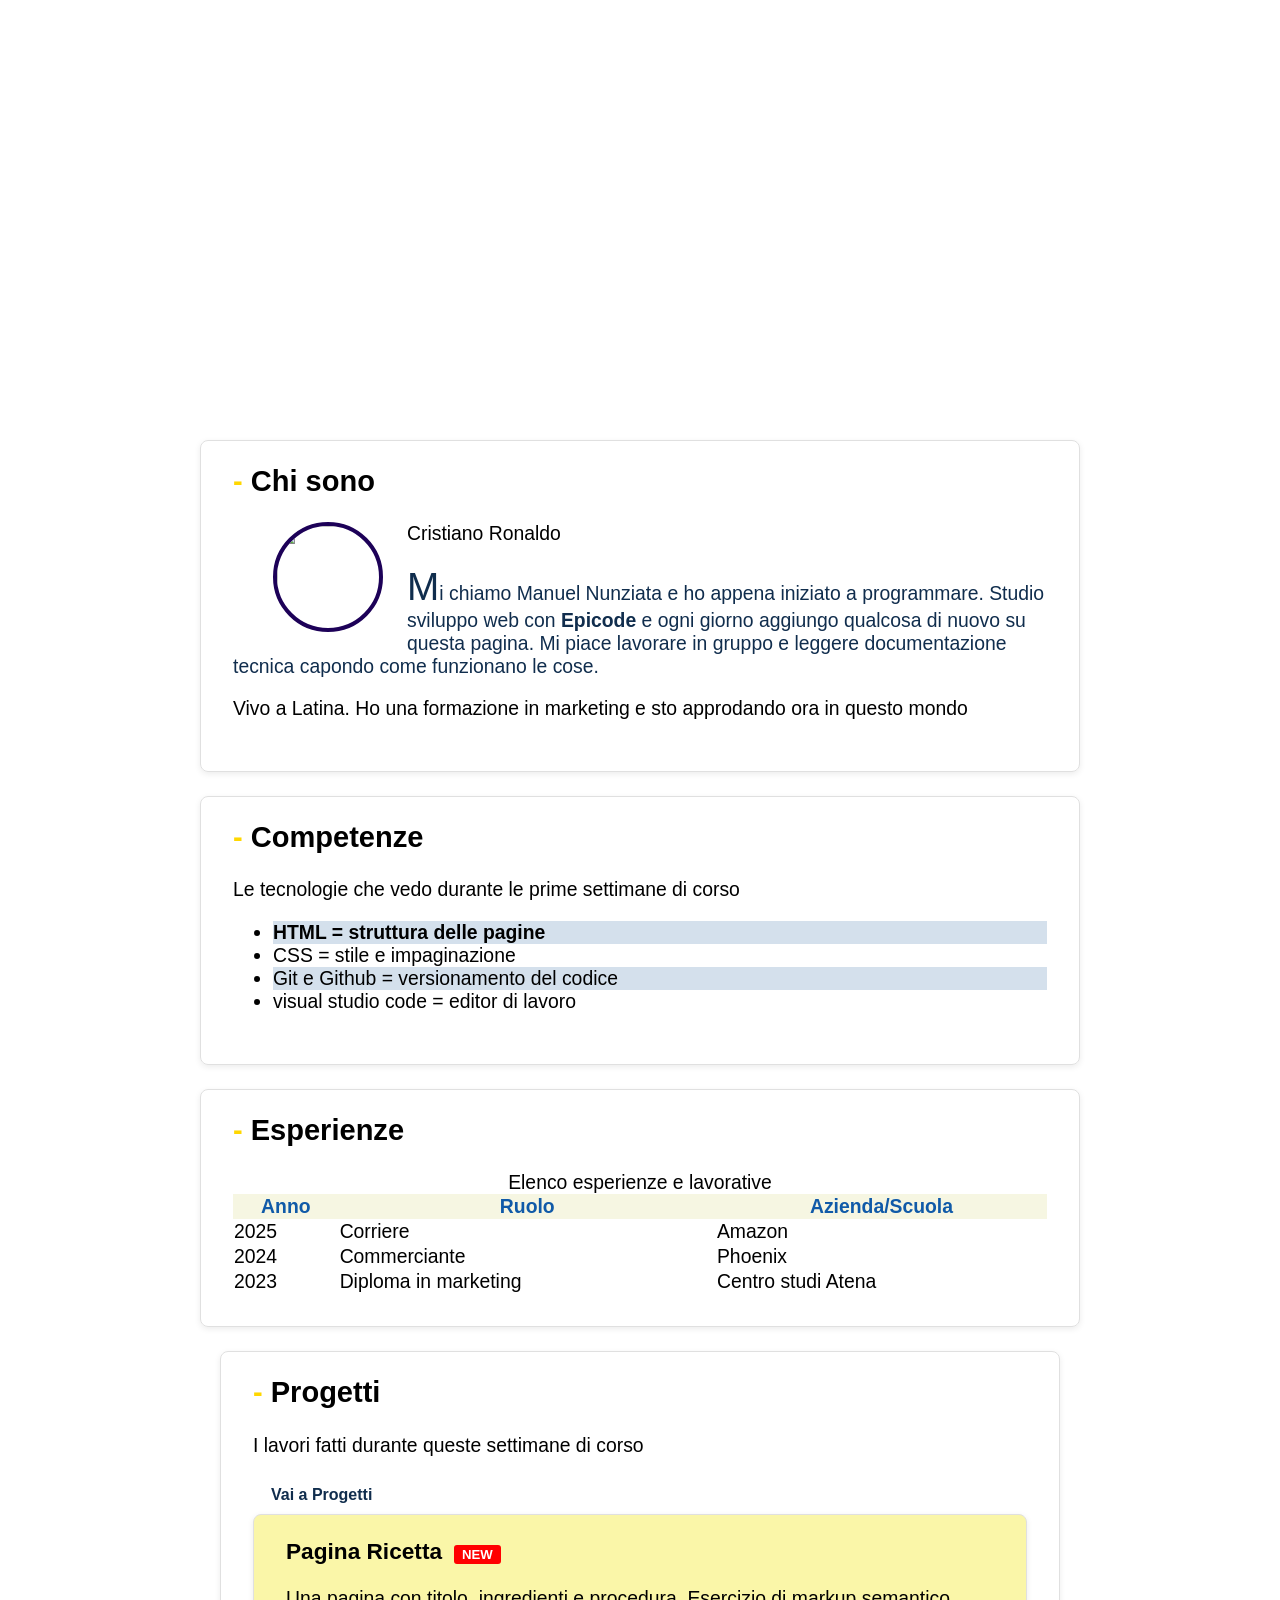
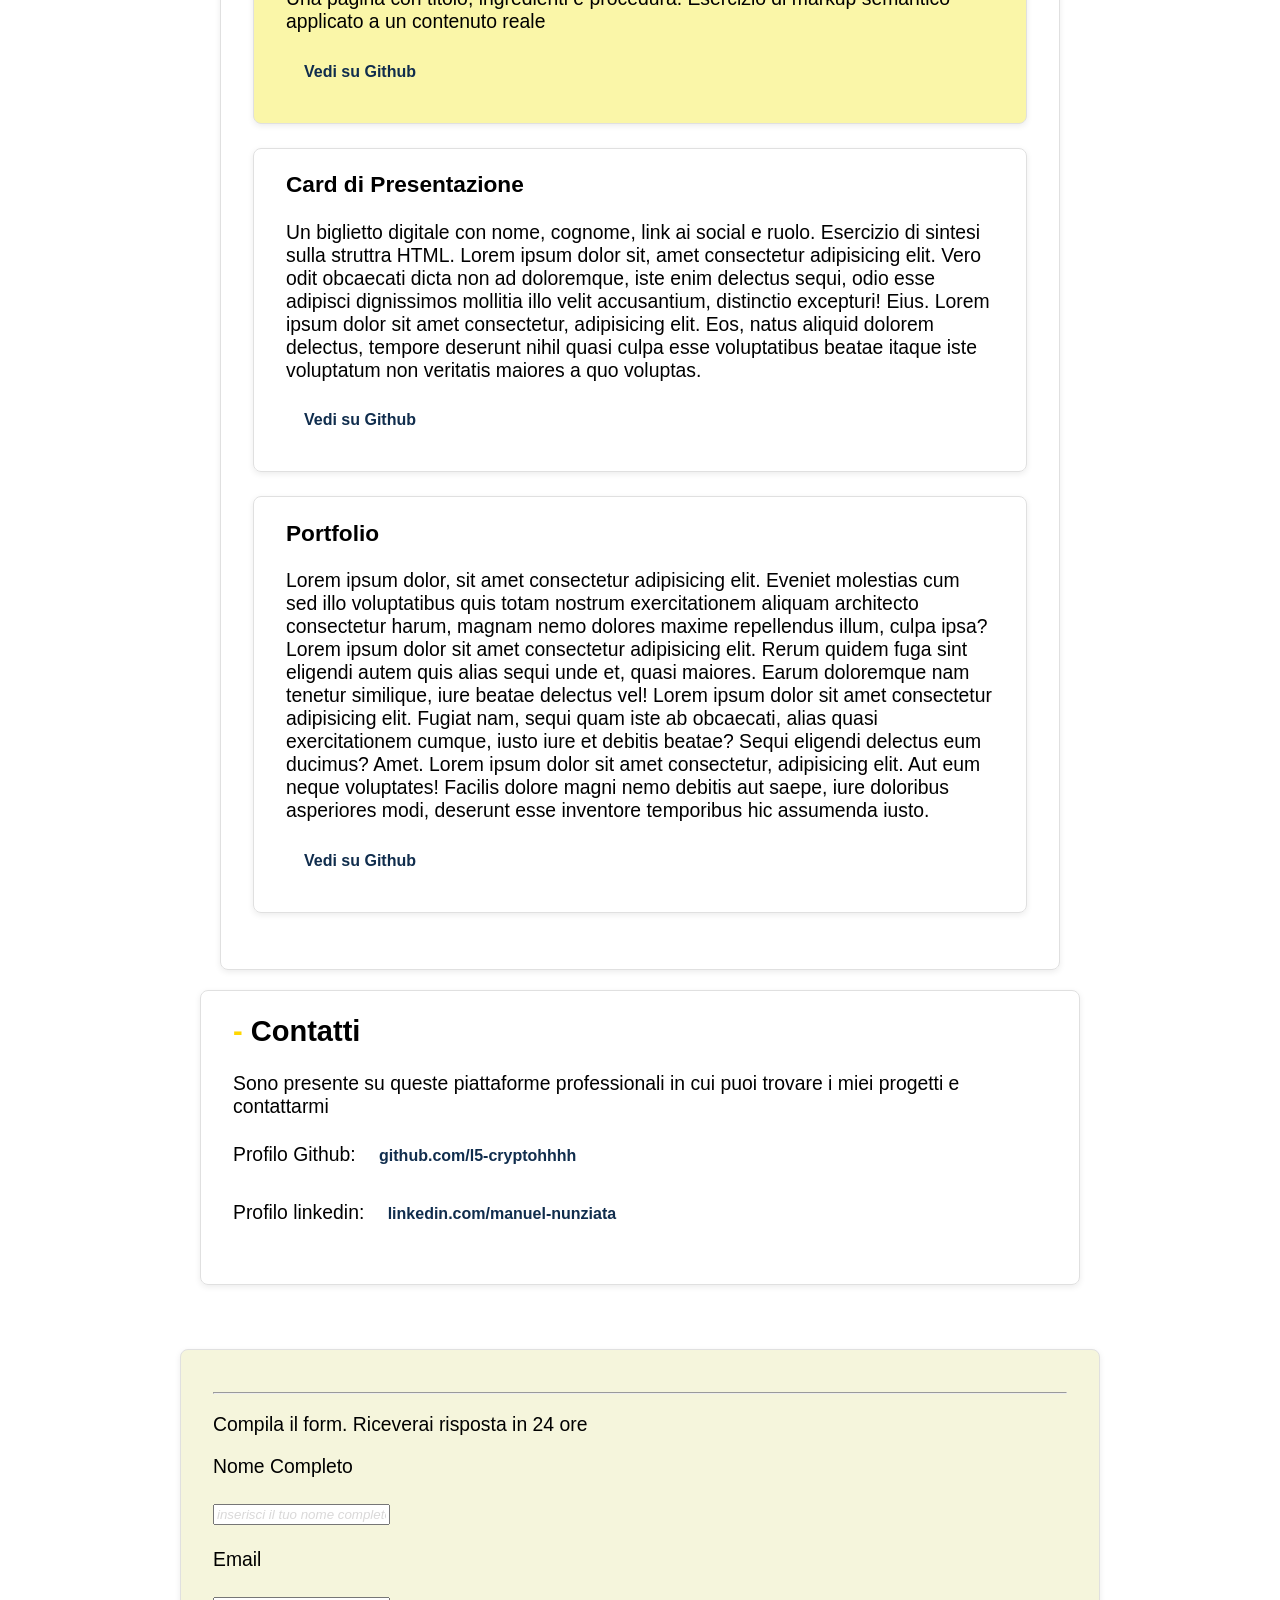
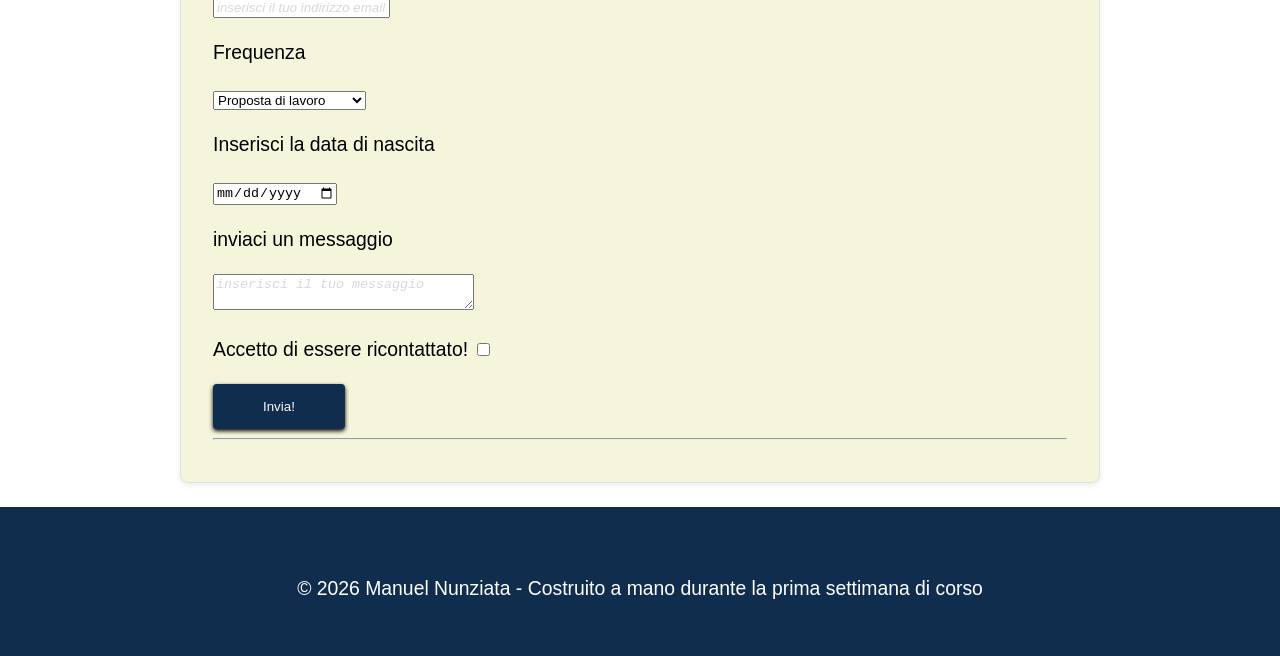
==== assets/css/index.html @ 48662e78 "Progetto settimana 1" ====
<!DOCTYPE html>
<html lang="it">

<head>
    <meta charset="UTF-8">
    <meta name="viewport" content="width=device-width, initial-scale=1.0">
    <title>Portfolio</title>
    <link rel="stylesheet"
        href="https://fonts.googleapis.com/css2?family=Material+Symbols+Outlined:opsz,wght,FILL,GRAD@24,400,0,0&icon_names=fiber_new" />
    <link rel="stylesheet" href="style.css">
</head>

<body>
    <header>
        <strong>
            <h1>Manuel Nunziata</h1>
        </strong>
        <h3><b>Studente Full-Stack</b> - corso epicode 2026 </h3>
        <nav>
            <ul>
                <li><a href="#chi-sono">Chi sono</a></li>
                <li><a href="#competenze">Competenze</a></li>
                <li><a href="#esperienze">Esperienze</a></li>
                <li><a href="#progetti">Progetti</a></li>
                <li><a href="#contatti">Contatti</a></li>
            </ul>
        </nav>
    </header>
    <main>
        <section>
            <strong>
                <h2 id="chi-sono">Chi sono</h2>
            </strong>
            <p>
            <figure class="image">
                <img src="https://editorial.uefa.com/resources/027b-16a6e8afa2a8-7441ca4b9ac5-1000/cristiano_ronaldo_of_portugal_celebrates_after_scoring_a.jpeg"
                    width="200px" height="200px">
                <alt="Cristiano Ronaldo">
                    </alt>
                    <figcaption>Cristiano Ronaldo</figcaption>
                    </p>
            </figure>
            <p class="capolettera">
                Mi chiamo Manuel Nunziata e ho appena iniziato a programmare. Studio sviluppo web con <b>Epicode</b> e
                ogni
                giorno aggiungo qualcosa di nuovo su questa pagina. Mi piace lavorare in gruppo e leggere documentazione
                tecnica capondo come funzionano le cose.
            </p>
            <p>Vivo a Latina. Ho una formazione in marketing e sto approdando ora in questo mondo</p>
        </section>
        <section>
            <strong>
                <h2 id="competenze">Competenze</h2>
            </strong>
            <p>Le tecnologie che vedo durante le prime settimane di corso</p>
            <ul class="comp">
                <li>HTML = struttura delle pagine</li>
                <li>CSS = stile e impaginazione</li>
                <li>Git e Github = versionamento del codice</li>
                <li>visual studio code = editor di lavoro</li>
            </ul>
        </section>
        <section>
            <strong>
                <h2 id="esperienze">Esperienze</h2>
            </strong>
            <table class="experience">
                <caption>Elenco esperienze e lavorative</caption>
                <thead>
                    <tr>
                        <th>Anno</th>
                        <th>Ruolo</th>
                        <th>Azienda/Scuola</th>
                    </tr>
                </thead>
                <tbody>
                    <tr>
                        <td>2025</td>
                        <td>Corriere</td>
                        <td>Amazon</td>
                    </tr>
                    <tr>
                        <td>2024</td>
                        <td>Commerciante</td>
                        <td>Phoenix</td>
                    </tr>
                    <tr>
                        <td>2023</td>
                        <td>Diploma in marketing</td>
                        <td>Centro studi Atena</td>
                    </tr>
                </tbody>
            </table>
        </section>
        <section class="other">
            <strong>
                <h2 id="progetti">Progetti</h2>
            </strong>
            <p>I lavori fatti durante queste settimane di corso</p> <a href="progetti.html">Vai a Progetti</a>
            <div id="project">
                <h3>Pagina Ricetta</h3>
                <p>Una pagina con titolo, ingredienti e procedura. Esercizio di markup semantico applicato a un
                    contenuto
                    reale
                </p>
                <a href="https://github.com/l5-cryptohhhh/index.html/blob/main/index.html2.html">Vedi su Github</a>
            </div>
            <div id="card">
                <h3>Card di Presentazione</h3>
                <p>Un biglietto digitale con nome, cognome, link ai social e ruolo. Esercizio di sintesi sulla struttra
                    HTML. Lorem ipsum dolor sit, amet consectetur adipisicing elit. Vero odit obcaecati dicta non ad
                    doloremque, iste enim delectus sequi, odio esse adipisci dignissimos mollitia illo velit
                    accusantium,
                    distinctio excepturi! Eius. Lorem ipsum dolor sit amet consectetur, adipisicing elit. Eos, natus
                    aliquid
                    dolorem delectus, tempore deserunt nihil quasi culpa esse voluptatibus beatae itaque iste voluptatum
                    non
                    veritatis maiores a quo voluptas.
                </p>
                <a href="https://github.com/l5-cryptohhhh/index.html/blob/main/index.html2.html">Vedi su Github
                </a>
            </div>
            <div id="portfolio">
                <h3>Portfolio</h3>
                <p>Lorem ipsum dolor, sit amet consectetur adipisicing elit. Eveniet molestias cum sed illo voluptatibus
                    quis totam nostrum exercitationem aliquam architecto consectetur harum, magnam nemo dolores maxime
                    repellendus illum, culpa ipsa? Lorem ipsum dolor sit amet consectetur adipisicing elit. Rerum quidem
                    fuga sint eligendi autem quis alias sequi unde et, quasi maiores. Earum doloremque nam tenetur
                    similique, iure beatae delectus vel! Lorem ipsum dolor sit amet consectetur adipisicing elit. Fugiat
                    nam, sequi quam iste ab obcaecati, alias quasi exercitationem cumque, iusto iure et debitis beatae?
                    Sequi eligendi delectus eum ducimus? Amet. Lorem ipsum dolor sit amet consectetur, adipisicing elit.
                    Aut eum neque voluptates! Facilis dolore magni nemo debitis aut saepe, iure doloribus asperiores
                    modi, deserunt esse inventore temporibus hic assumenda iusto.</p>
                <a href="https://github.com/l5-cryptohhhh/index.html/blob/main/index.html2.html">Vedi su Github
                </a>
            </div>
        </section>
        <section>
            <strong>
                <h2 id="contatti">Contatti</h2>
            </strong>
            <p>Sono presente su queste piattaforme professionali in cui puoi trovare i miei progetti e contattarmi</p>
            <p>Profilo Github: <a href="https://github.com/l5-cryptohhhh" target="_blank">github.com/l5-cryptohhhh</a>
            </p>
            <p>Profilo linkedin: <a href="https://www.linkedin.com/in/manuel-nunziata-800494372/"
                    target="_blank">linkedin.com/manuel-nunziata</a></p>
        </section>
    </main>
    <form method="post" action="grazie.html">
        <hr>
        <p>Compila il form. Riceverai risposta in 24 ore</p>
        <label for="name">Nome Completo</label> <br><br>
        <input type="text" id="name" name="name" placeholder="inserisci il tuo nome completo">
        <br><br>
        <label for="email">Email</label> <br><br>
        <input type="email" id="email" name="email" placeholder="inserisci il tuo indirizzo email">
        <br><br>
        <label for="frequency">Frequenza</label><br><br>
        <select id="frequency">
            <h4>Motivo del contatto</h4> <br><br>
            <option value="weekly">Proposta di lavoro</option>
            <option value="monthly">Richiesta informazioni</option>
            <option value="yearly">Altro</option>
        </select>
        <br><br>
        <label for="date">Inserisci la data di nascita</label> <br><br>
        <input type="date" id="date" name="date">
        <br><br>
        <label for="message">inviaci un messaggio</label> <br><br>
        <textarea id="message" name="message" placeholder="inserisci il tuo messaggio" cols="30"></textarea>
        <br><br>
        <label for="checkbox">Accetto di essere ricontattato!</label>
        <input type="checkbox" id="checkbox" name="checkbox">
        <br><br>
        <button type="submit">Invia!</button><br>
        <hr>
    </form>
    <footer>
        <p>&copy; 2026 Manuel Nunziata - Costruito a mano durante la prima settimana di corso</p>
    </footer>
</body>

</html>
---- assets/css/style.css ----
*, *::before, *::after {
    box-sizing: border-box;
}



@import url('https://fonts.googleapis.com/css2?family=Roboto:ital,wght@0,100..900;1,100..900&display=swap');


html, body {
    font-family: "Roboto", sans-serif;
    margin: 0;
    box-sizing: border-box;
    padding: 0;
    font-size: 1.1rem;
}


header {
    background-image: url('https://images.pexels.com/photos/12024196/pexels-photo-12024196.jpeg?_gl=1*1nq70l2*_ga*MTAzNTI1Njk5Ni4xNzc4MDYwNzI0*_ga_8JE65Q40S6*czE3NzgwNzE0MzIkbzIkZzEkdDE3NzgwNzE0NjEkajMxJGwwJGgw');
    background-size: cover;
    background-position: center;
    width: 100%;
    text-align: center;
    align-items: center; 
    height: 400px;
    display: inline-block; 
}

header h1{
    color: white;
    font-size: 3em;
}

header h3{
    color: white;
    font-size: 0.9em;
}


nav li {
    list-style: none;
    margin: 0 4px;
    border-radius: 4px;
     display: inline-flex;
    align-items: center;
    text-decoration: none;
    font-family: 'Segoe UI', Tahoma, Geneva, Verdana, sans-serif;
    font-size: 16px;
    font-weight: 600;
    padding: 10px 18px;
}


nav a:hover {
    color: #111110;
    background-color: rgb(218, 243, 27);
    border-radius: 4px;
    margin: 0 auto;
}

nav a {
    color: white;
    text-decoration: none;
    border-radius: 4px;
    padding: 8px 20px;
    box-shadow: 2px;
}

main, form {
    max-width: 920px;
    margin: 0 auto;
    padding: 40px 20px;
}


main section {
    padding: 32px;
    margin-bottom: 24px;
    border: 1px solid #e0e0e0;
    border-radius: 8px;
    box-shadow: 0 2px 6px rgba(0, 0, 0, 0.08);
    padding-top: 0;
}

main section h2::before {
    content:"- ";
    color: gold;
}

.image img {
    width: 110px;
    height: 110px;
    margin: 0 24px 12px 0;
    border-radius: 50%;
    border: 4px solid rgb(29, 1, 88);
}

.image img:first-child {
    float: left;
}

.capolettera::first-letter {
    font-size: 2em;
    color: #102D4D;
}

.capolettera {
    font-family: 'Segoe UI', Tahoma, Geneva, Verdana, sans-serif;
    color: #102D4D;
}

form {
    background-color: beige;
    padding: 32px;
    margin-bottom: 24px;
    border: 1px solid #e0e0e0;
    border-radius: 8px;
    box-shadow: 0 2px 6px rgba(0, 0, 0, 0.08);
}


input::placeholder, textarea::placeholder {
    color: #d3d2d2dc;
    font-style: italic;
}

input:hover, textarea:hover, select:hover {
    background-color: #e0e0e0;
}


button {
    background-color: #102D4D;
    color: rgb(251, 251, 252);
    border: none;
    border-radius: 4px;
    box-shadow: 0 2px 4px rgba(0, 0, 0.1);
    padding: 15px 50px;
}


button:hover {
    box-shadow: 0 4px 8px rgba(0, 0, 0.15);
}

.comp li:nth-child(odd) {
    background-color: #0246902b;
}   

.comp li:first-child {
    font-weight: bold;
}

#project {
    background-color: rgb(241, 230, 8, 0.35);
    background-size: auto;
}


footer {
    background-color: #102D4D;
    text-align: center;
    height: 150px;
    color: white;
}

footer p{
    padding-top: 70px;
}




#project h3::after {
    content: "NEW";
    display: inline-block;
    padding:2px 8px;
    margin-right: 12px;
    color: white;
    background-color: red;
    border-radius: 3px;
    font-size: 0.75rem;
    margin-left: 12px;
}


#project, #card, #portfolio {
    padding: 32px;
    margin-bottom: 24px;
    border: 1px solid #e0e0e0;
    border-radius: 8px;
    box-shadow: 0 2px 6px rgba(0, 0, 0, 0.08);
    padding-top: 0;
}

.other {
    display: block;
    justify-content: center;
    gap: 12px;
    margin-top: 20px;
    margin: 20px;
} 


main a {
    display: inline-flex;
    align-items: center;
    text-decoration: none;
    font-family: 'Segoe UI', Tahoma, Geneva, Verdana, sans-serif;
    font-size: 16px;
    font-weight: 600;
    padding: 10px 18px;
    border-radius: 4px;
    color: #102D4D;
}

main a:hover {
background-color: #102D4D;
color: #e0e0e0;
}


.experience {
    width: 100%;
    border-collapse: collapse;
    font-family: 'Segoe UI', Tahoma, Geneva, Verdana, sans-serif;
    margin-top: 10px;
}

.experience thead {
    background-color: rgba(245, 245, 220, 0.832);
    color: #105aa8;
}

.experience table th {
    padding: 15px;
    font-weight: 600;
    font-size: 0,9rem;
    text-align: left;
    text-transform: uppercase;
    letter-spacing: 0.5px;
}

.experience table td {
    padding: 15px;
    border-bottom: 2px solid #edf2f7;
    font-size: 0.95rem;


}
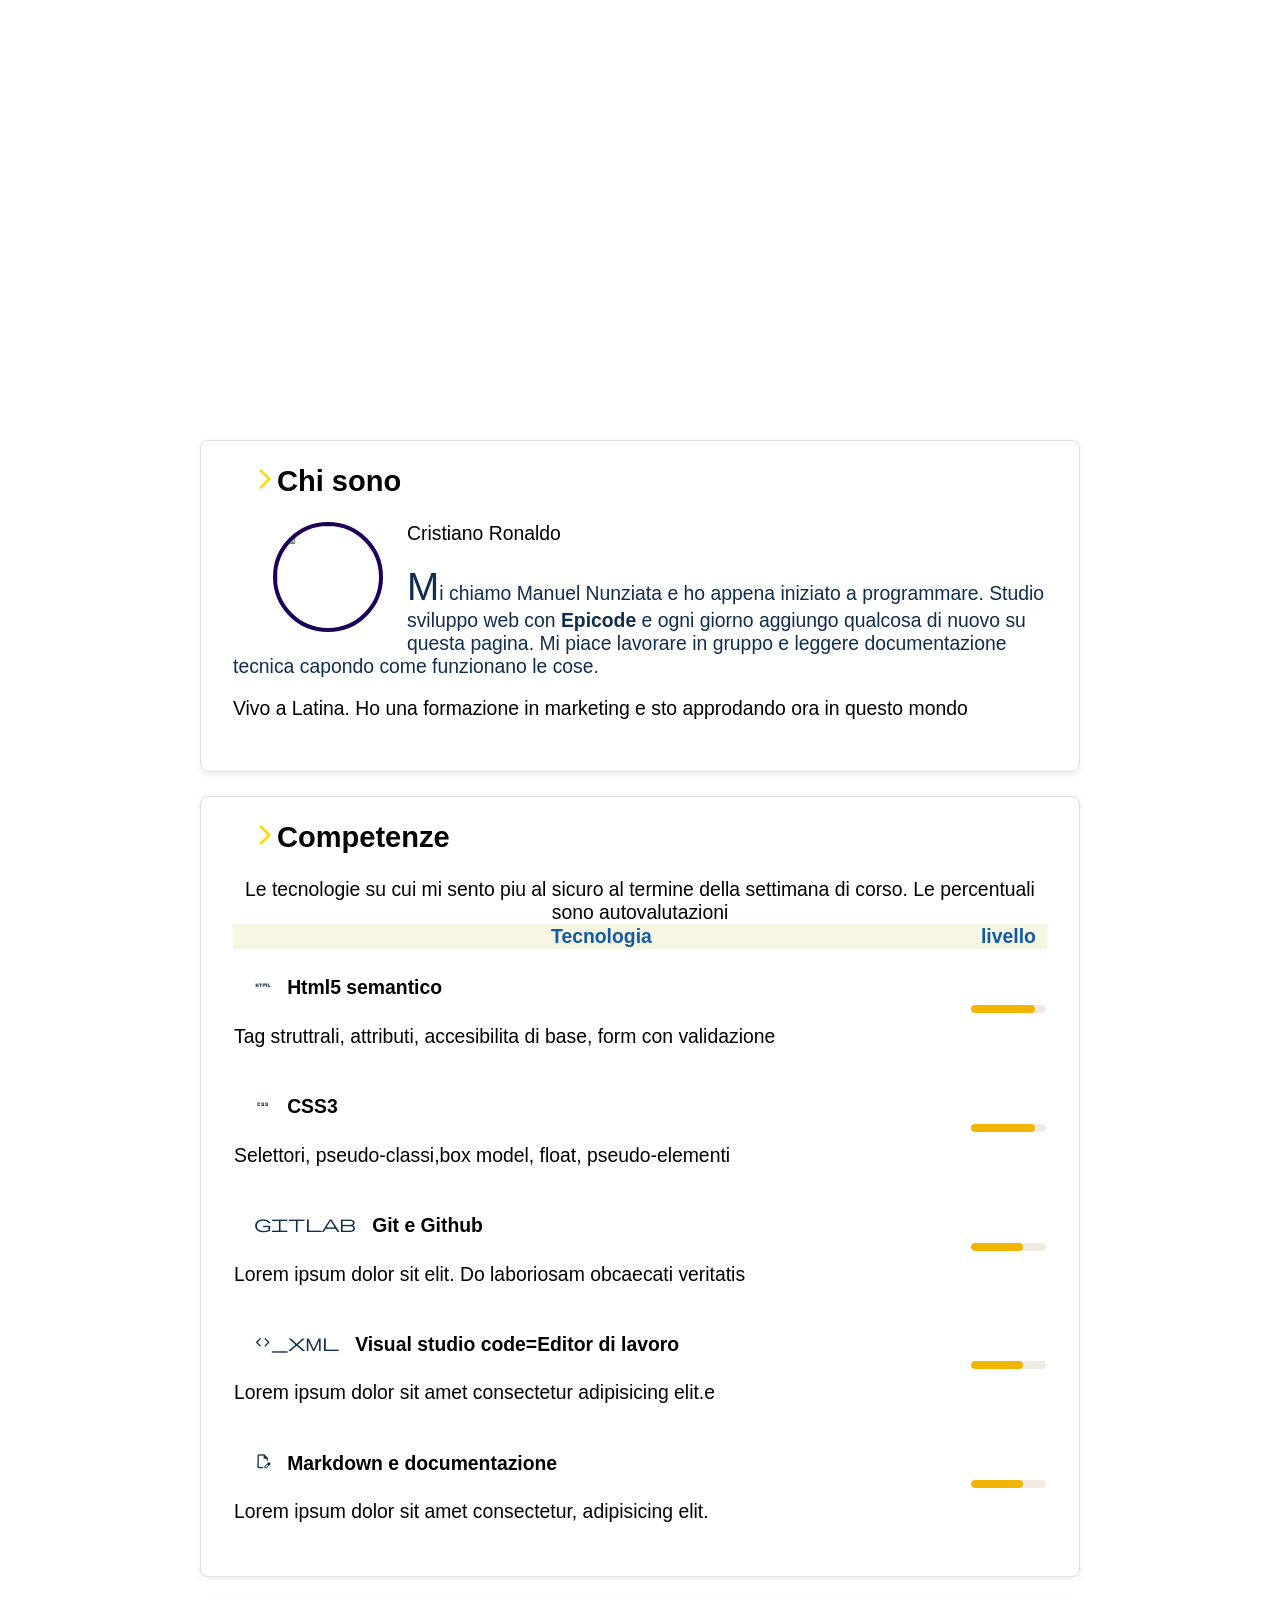
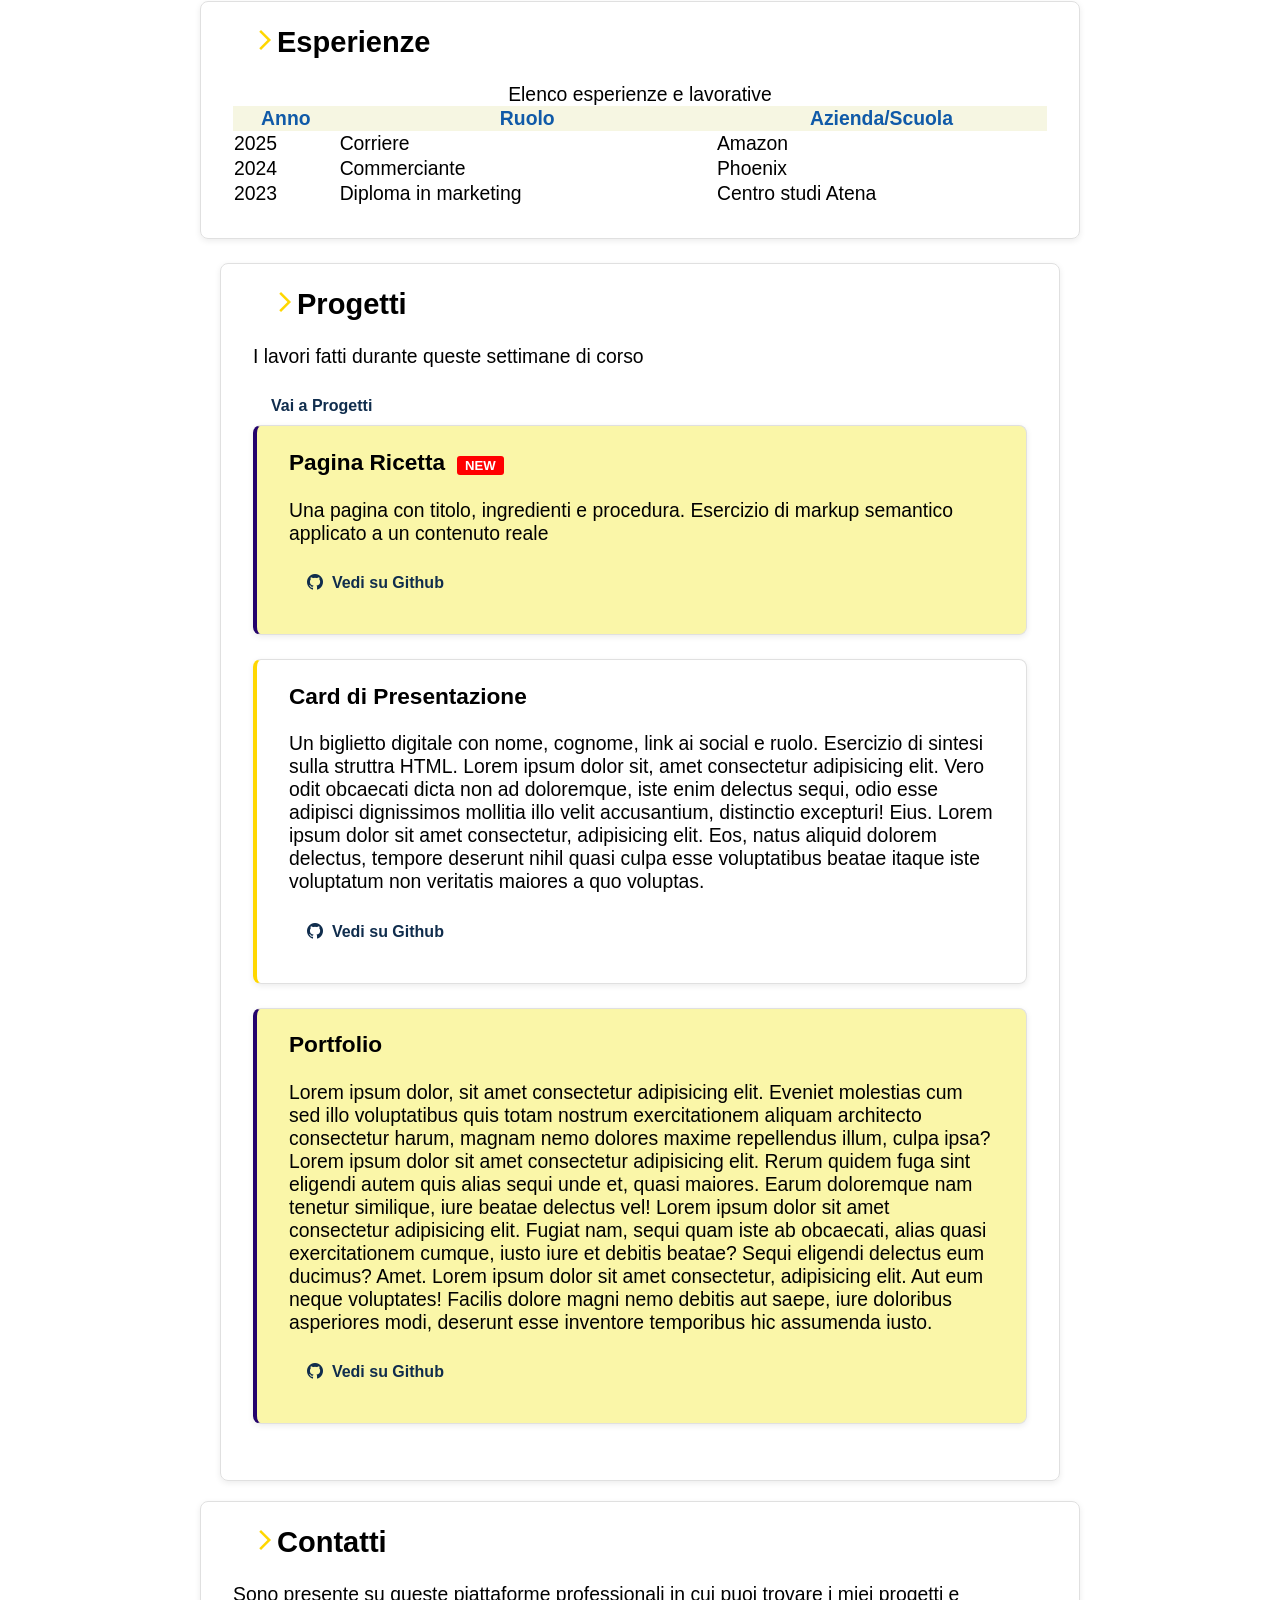
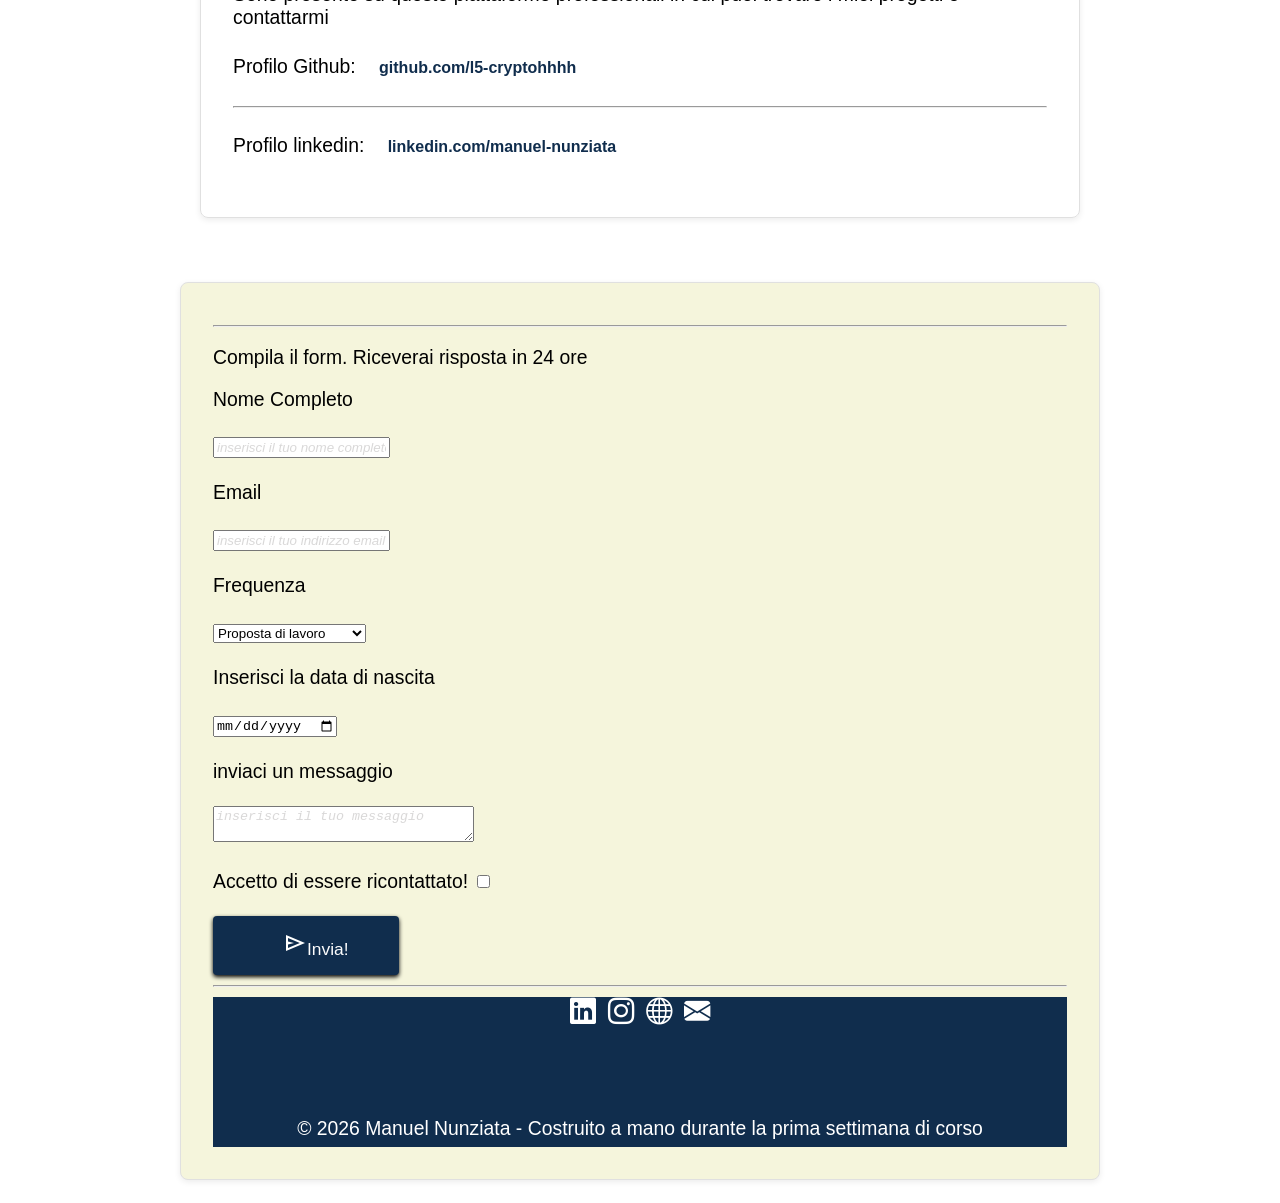
==== commit 4b368a74: "Compito Settimana 1" ====
--- a/assets/css/index.html
+++ b/assets/css/index.html
@@ -5,8 +5,8 @@
     <meta charset="UTF-8">
     <meta name="viewport" content="width=device-width, initial-scale=1.0">
     <title>Portfolio</title>
-    <link rel="stylesheet"
-        href="https://fonts.googleapis.com/css2?family=Material+Symbols+Outlined:opsz,wght,FILL,GRAD@24,400,0,0&icon_names=fiber_new" />
+    <link rel="stylesheet" href="https://cdn.jsdelivr.net/npm/bootstrap-icons@1.13.1/font/bootstrap-icons.min.css">
+    <link href="https://fonts.googleapis.com/css2?family=Material+Symbols+Outlined" rel="stylesheet" />
     <link rel="stylesheet" href="style.css">
 </head>
 
@@ -18,18 +18,29 @@
         <h3><b>Studente Full-Stack</b> - corso epicode 2026 </h3>
         <nav>
             <ul>
-                <li><a href="#chi-sono">Chi sono</a></li>
-                <li><a href="#competenze">Competenze</a></li>
-                <li><a href="#esperienze">Esperienze</a></li>
-                <li><a href="#progetti">Progetti</a></li>
-                <li><a href="#contatti">Contatti</a></li>
+                <li><a href="#chi-sono"><span class="material-symbols-outlined"> boy </span>Chi sono</a></li>
+                <li><a href="#competenze"><span class="material-symbols-outlined">
+                            swap_driving_apps_wheel
+                        </span>Competenze</a></li>
+
+                <li><a href="#esperienze"><span class="material-symbols-outlined">
+                            card_travel
+                        </span>Esperienze</a></li>
+                <li><a href="#progetti"> <span class="material-symbols-outlined">
+                            folder_open
+                        </span>Progetti</a></li>
+                <li><a href="#contatti"><span class="material-symbols-outlined">
+                            mail
+                        </span>Contatti</a></li>
             </ul>
         </nav>
     </header>
     <main>
         <section>
             <strong>
-                <h2 id="chi-sono">Chi sono</h2>
+                <h2 id="chi-sono"><span class="material-symbols-outlined">
+                        arrow_forward_ios
+                    </span>Chi sono</h2>
             </strong>
             <p>
             <figure class="image">
@@ -50,19 +61,106 @@
         </section>
         <section>
             <strong>
-                <h2 id="competenze">Competenze</h2>
-            </strong>
-            <p>Le tecnologie che vedo durante le prime settimane di corso</p>
-            <ul class="comp">
-                <li>HTML = struttura delle pagine</li>
-                <li>CSS = stile e impaginazione</li>
-                <li>Git e Github = versionamento del codice</li>
-                <li>visual studio code = editor di lavoro</li>
-            </ul>
-        </section>
-        <section>
-            <strong>
-                <h2 id="esperienze">Esperienze</h2>
+                <h2 id="competenze"><span class="material-symbols-outlined">
+                        arrow_forward_ios
+                    </span>Competenze</h2>
+            </strong>
+            <table class="comp">
+                <caption>Le tecnologie su cui mi sento piu al sicuro al termine della settimana di corso. Le percentuali
+                    sono autovalutazioni</caption>
+                <thead>
+                    <tr>
+                        <th>Tecnologia</th>
+                        <th>livello</th>
+                    </tr>
+                </thead>
+                <tbody>
+                    <tr>
+                        <td>
+                            <strong>
+                                <h4><span class="material-symbols-outlined">
+                                        html
+                                    </span> &nbsp; Html5 semantico</h4>
+                            </strong>
+                            <p>Tag struttrali, attributi, accesibilita di base, form
+                                con validazione</p>
+                        </td>
+                        <td>
+                            <div class="progress-container">
+                                <div class="progress-bar" style="width: 85%;"></div>
+                            </div>
+                        </td>
+                    </tr>
+                    <tr>
+                        <td>
+                            <strong>
+                                <h4><span class="material-symbols-outlined">
+                                        css
+                                    </span> &nbsp; CSS3</h4>
+                            </strong>
+                            <p>Selettori, pseudo-classi,box model, float, pseudo-elementi</p>
+                        </td>
+                        <td>
+                            <div class="progress-container">
+                                <div class="progress-bar" style="width: 85%;"></div>
+                            </div>
+                        </td>
+                    </tr>
+                    <tr>
+                        <td>
+                            <strong>
+                                <h4><span class="material-symbols-outlined">
+                                        gitlab
+                                    </span> &nbsp; Git e Github</h4>
+                            </strong>
+                            <p> Lorem ipsum dolor sit elit. Do laboriosam
+                                obcaecati veritatis
+                        </td>
+                        <td>
+                            <div class="progress-container">
+                                <div class="progress-bar" style="width: 70%;"></div>
+                            </div>
+                        </td>
+                    </tr>
+                    <tr>
+                        <td>
+                            <strong>
+                                <h4><span class="material-symbols-outlined">
+                                        code_xml
+                                    </span> &nbsp; Visual studio code=Editor di lavoro</h4>
+                            </strong>
+                            <p>Lorem ipsum dolor sit amet consectetur adipisicing elit.e</p>
+                        </td>
+                        <td>
+                            <div class="progress-container">
+                                <div class="progress-bar" style="width: 70%;"></div>
+                            </div>
+                        </td>
+                    </tr>
+                    <tr>
+                        <td>
+                            <strong>
+                                <h4><span class="material-symbols-outlined">
+                                        edit_document
+                                    </span> &nbsp; Markdown e documentazione</h4>
+                            </strong>
+                            <p>Lorem ipsum dolor sit amet consectetur, adipisicing elit.</p>
+                        </td>
+                        <td>
+                            <div class="progress-container">
+                                <div class="progress-bar" style="width: 70%;"></div>
+                            </div>
+                        </td>
+                    </tr>
+                </tbody>
+            </table>
+
+        </section>
+        <section>
+            <strong>
+                <h2 id="esperienze"><span class="material-symbols-outlined">
+                        arrow_forward_ios
+                    </span>Esperienze</h2>
             </strong>
             <table class="experience">
                 <caption>Elenco esperienze e lavorative</caption>
@@ -94,7 +192,9 @@
         </section>
         <section class="other">
             <strong>
-                <h2 id="progetti">Progetti</h2>
+                <h2 id="progetti"><span class="material-symbols-outlined">
+                        arrow_forward_ios
+                    </span>Progetti</h2>
             </strong>
             <p>I lavori fatti durante queste settimane di corso</p> <a href="progetti.html">Vai a Progetti</a>
             <div id="project">
@@ -103,7 +203,8 @@
                     contenuto
                     reale
                 </p>
-                <a href="https://github.com/l5-cryptohhhh/index.html/blob/main/index.html2.html">Vedi su Github</a>
+                <a href="https://github.com/l5-cryptohhhh/index.html/blob/main/index.html2.html"><i
+                        class="bi bi-github"></i>&nbsp; Vedi su Github</a>
             </div>
             <div id="card">
                 <h3>Card di Presentazione</h3>
@@ -117,7 +218,8 @@
                     non
                     veritatis maiores a quo voluptas.
                 </p>
-                <a href="https://github.com/l5-cryptohhhh/index.html/blob/main/index.html2.html">Vedi su Github
+                <a href="https://github.com/l5-cryptohhhh/index.html/blob/main/index.html2.html"><i
+                        class="bi bi-github"></i>&nbsp; Vedi su Github
                 </a>
             </div>
             <div id="portfolio">
@@ -131,17 +233,20 @@
                     Sequi eligendi delectus eum ducimus? Amet. Lorem ipsum dolor sit amet consectetur, adipisicing elit.
                     Aut eum neque voluptates! Facilis dolore magni nemo debitis aut saepe, iure doloribus asperiores
                     modi, deserunt esse inventore temporibus hic assumenda iusto.</p>
-                <a href="https://github.com/l5-cryptohhhh/index.html/blob/main/index.html2.html">Vedi su Github
+                <a href="https://github.com/l5-cryptohhhh/index.html/blob/main/index.html2.html"><i
+                        class="bi bi-github"></i>&nbsp; Vedi su Github
                 </a>
             </div>
         </section>
         <section>
             <strong>
-                <h2 id="contatti">Contatti</h2>
+                <h2 id="contatti"><span class="material-symbols-outlined">
+                        arrow_forward_ios
+                    </span>Contatti</h2>
             </strong>
             <p>Sono presente su queste piattaforme professionali in cui puoi trovare i miei progetti e contattarmi</p>
             <p>Profilo Github: <a href="https://github.com/l5-cryptohhhh" target="_blank">github.com/l5-cryptohhhh</a>
-            </p>
+            </p> <hr>
             <p>Profilo linkedin: <a href="https://www.linkedin.com/in/manuel-nunziata-800494372/"
                     target="_blank">linkedin.com/manuel-nunziata</a></p>
         </section>
@@ -172,10 +277,19 @@
         <label for="checkbox">Accetto di essere ricontattato!</label>
         <input type="checkbox" id="checkbox" name="checkbox">
         <br><br>
-        <button type="submit">Invia!</button><br>
-        <hr>
+        <div>
+            <button type="submit"> <span class="material-symbols-outlined">
+                    send
+                </span>Invia!</button><br>
+            <hr>
     </form>
     <footer>
+        <span>
+            <i class="bi bi-linkedin"></i> &nbsp; &nbsp;
+            <i class="bi bi-instagram"></i> &nbsp; &nbsp;
+            <i class="bi bi-globe"></i> &nbsp; &nbsp;
+            <i class="bi bi-envelope-fill"></i>
+        </span>
         <p>&copy; 2026 Manuel Nunziata - Costruito a mano durante la prima settimana di corso</p>
     </footer>
 </body>
--- a/assets/css/style.css
+++ b/assets/css/style.css
@@ -1,4 +1,6 @@
-*, *::before, *::after {
+*,
+*::before,
+*::after {
     box-sizing: border-box;
 }
 
@@ -7,7 +9,8 @@
 @import url('https://fonts.googleapis.com/css2?family=Roboto:ital,wght@0,100..900;1,100..900&display=swap');
 
 
-html, body {
+html,
+body {
     font-family: "Roboto", sans-serif;
     margin: 0;
     box-sizing: border-box;
@@ -22,17 +25,22 @@
     background-position: center;
     width: 100%;
     text-align: center;
-    align-items: center; 
+    align-items: center;
     height: 400px;
-    display: inline-block; 
-}
-
-header h1{
+    display: inline-block;
+}
+
+header h1 {
     color: white;
     font-size: 3em;
 }
 
-header h3{
+h1,
+h2 {
+    font-family: 'Lucida Sans', 'Lucida Sans Regular', 'Lucida Grande', 'Lucida Sans Unicode', Geneva, Verdana, sans-serif
+}
+
+header h3 {
     color: white;
     font-size: 0.9em;
 }
@@ -42,22 +50,25 @@
     list-style: none;
     margin: 0 4px;
     border-radius: 4px;
-     display: inline-flex;
+    display: inline-flex;
     align-items: center;
     text-decoration: none;
     font-family: 'Segoe UI', Tahoma, Geneva, Verdana, sans-serif;
     font-size: 16px;
     font-weight: 600;
-    padding: 10px 18px;
+    padding: 25px 32px;
 }
 
 
 nav a:hover {
     color: #111110;
-    background-color: rgb(218, 243, 27);
-    border-radius: 4px;
-    margin: 0 auto;
-}
+    background-color: #FFD700;
+    border-radius: 4px;
+    margin: 0 auto;
+}
+
+
+
 
 nav a {
     color: white;
@@ -67,7 +78,8 @@
     box-shadow: 2px;
 }
 
-main, form {
+main,
+form {
     max-width: 920px;
     margin: 0 auto;
     padding: 40px 20px;
@@ -83,10 +95,6 @@
     padding-top: 0;
 }
 
-main section h2::before {
-    content:"- ";
-    color: gold;
-}
 
 .image img {
     width: 110px;
@@ -120,12 +128,15 @@
 }
 
 
-input::placeholder, textarea::placeholder {
+input::placeholder,
+textarea::placeholder {
     color: #d3d2d2dc;
     font-style: italic;
 }
 
-input:hover, textarea:hover, select:hover {
+input:hover,
+textarea:hover,
+select:hover {
     background-color: #e0e0e0;
 }
 
@@ -137,6 +148,14 @@
     border-radius: 4px;
     box-shadow: 0 2px 4px rgba(0, 0, 0.1);
     padding: 15px 50px;
+    align-items: center;
+    font-size: 0.9em;
+}
+
+span {
+    font-size: 0.5rem;
+    align-items: center;
+    margin: 0 auto;
 }
 
 
@@ -144,17 +163,22 @@
     box-shadow: 0 4px 8px rgba(0, 0, 0.15);
 }
 
-.comp li:nth-child(odd) {
-    background-color: #0246902b;
-}   
-
-.comp li:first-child {
-    font-weight: bold;
-}
+.comp span {
+    color: #102D4D;
+    font-size: 0.9em;
+    text-align: left;
+}
+
+
 
 #project {
     background-color: rgb(241, 230, 8, 0.35);
     background-size: auto;
+}
+
+
+#portfolio {
+    background-color: rgb(241, 230, 8, 0.35);
 }
 
 
@@ -163,10 +187,20 @@
     text-align: center;
     height: 150px;
     color: white;
-}
-
-footer p{
+    margin: 0 auto;
+}
+
+footer p {
     padding-top: 70px;
+}
+
+
+footer i {
+    font-size: 3em;
+    border-radius: 5px;
+    margin: 0 auto;
+    text-align: center;
+    align-items: center;
 }
 
 
@@ -175,7 +209,7 @@
 #project h3::after {
     content: "NEW";
     display: inline-block;
-    padding:2px 8px;
+    padding: 2px 8px;
     margin-right: 12px;
     color: white;
     background-color: red;
@@ -185,7 +219,9 @@
 }
 
 
-#project, #card, #portfolio {
+#project,
+#card,
+#portfolio {
     padding: 32px;
     margin-bottom: 24px;
     border: 1px solid #e0e0e0;
@@ -194,13 +230,24 @@
     padding-top: 0;
 }
 
+
+#card {
+    border-left: 4px solid #FFD700;
+}
+
+
+
+#project, #portfolio {
+    border-left: 4px solid #24036c;
+}
+
 .other {
     display: block;
     justify-content: center;
     gap: 12px;
     margin-top: 20px;
     margin: 20px;
-} 
+}
 
 
 main a {
@@ -216,8 +263,46 @@
 }
 
 main a:hover {
-background-color: #102D4D;
-color: #e0e0e0;
+    background-color: #102D4D;
+    color: #e0e0e0;
+}
+
+
+.comp {
+     width: 100%;
+    border-collapse: collapse;
+    font-family: 'Segoe UI', Tahoma, Geneva, Verdana, sans-serif;
+    margin-top: 10px;
+}
+
+
+.comp thead {
+    background-color: rgba(245, 245, 220, 0.832);
+    color: #105aa8;
+}
+
+
+.comp table th {
+    padding: 15px;
+   border-bottom: 1px solid #ddd;
+   text-align: left;
+}
+
+
+.progress-container {
+  background-color: #f0ece2; 
+  height: 8px;               
+  border-radius: 4px;
+  width: 100%;               
+  max-width: 250px;         
+  overflow: hidden;
+}
+
+
+.progress-bar {
+  background-color: #f1b400; 
+  height: 100%;
+  border-radius: 4px;
 }
 
 
@@ -233,21 +318,51 @@
     color: #105aa8;
 }
 
+
 .experience table th {
     padding: 15px;
     font-weight: 600;
-    font-size: 0,9rem;
-    text-align: left;
+    font-size: 0, 9rem;
+    text-align: center;
     text-transform: uppercase;
     letter-spacing: 0.5px;
 }
 
-.experience table td {
+.experience table tr {
     padding: 15px;
-    border-bottom: 2px solid #edf2f7;
+    border-bottom: 1px solid #141516;
     font-size: 0.95rem;
 
 
 }
 
 
+.material-symbols-outlined {
+    color: white;
+    padding-left: 20px;
+}
+
+
+#chi-sono span {
+color: #FFD700;
+}
+
+
+#competenze span {
+color: #FFD700;
+}
+
+
+#esperienze span {
+color: #FFD700;
+}
+
+
+#progetti span {
+color: #FFD700;
+}
+
+
+#contatti span {
+color: #FFD700;
+}
